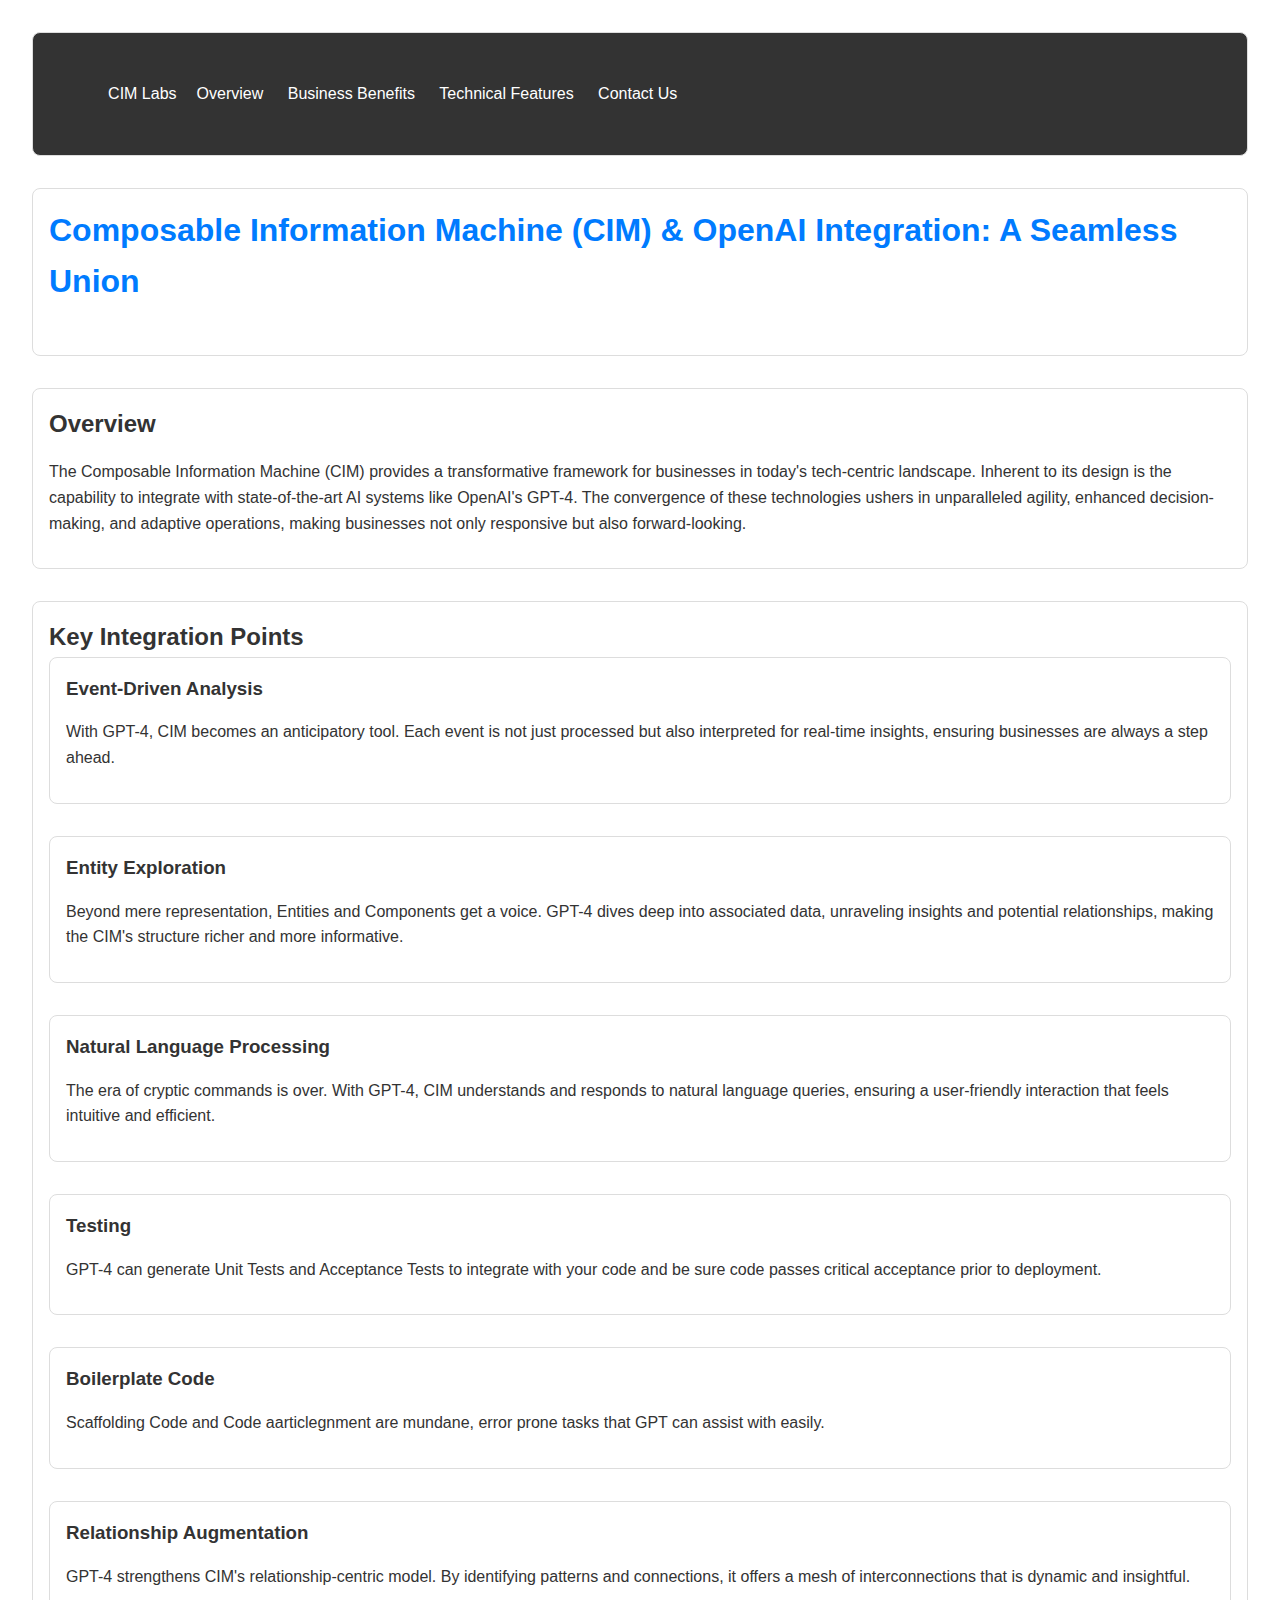
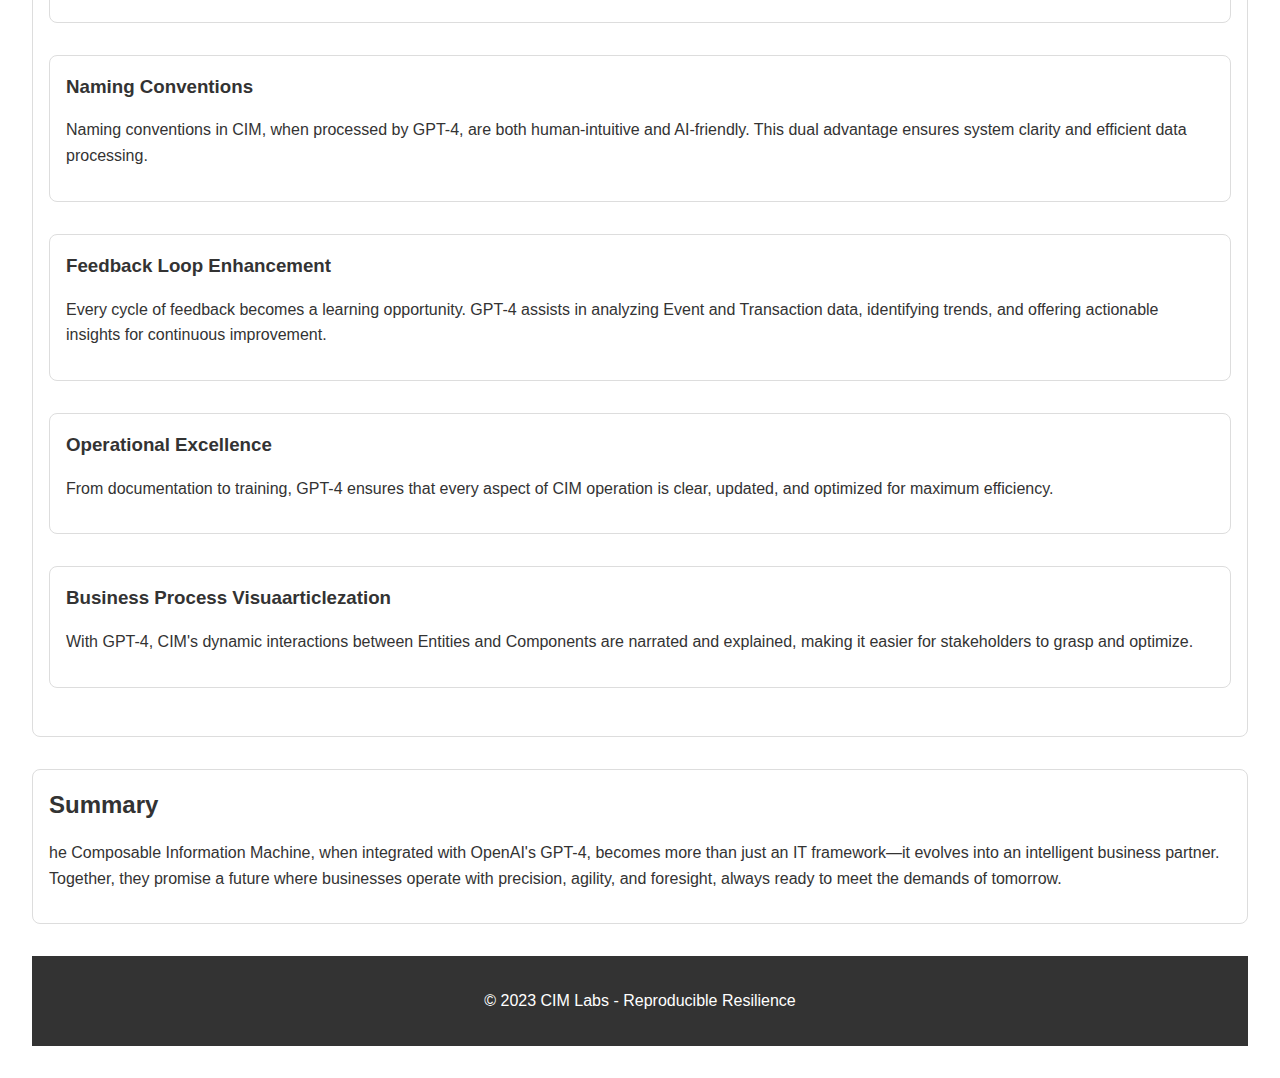
==== docs/ai.html @ 06c5a60d "relocate" ====
<!DOCTYPE html>
<html lang="en">

<head>
    <meta charset="UTF-8">
    <meta http-equiv="X-UA-Compatible" content="IE=edge">
    <meta name="viewport" content="width=device-width, initial-scale=1.0">
    <title>Composable Information Machine (CIM) & OpenAI Integration: A Seamless Union</title>
    <link rel="stylesheet" href="styles.css">
</head>

<body>
    <header>
        <nav>
            <div id="logo"><a href="./index.html">CIM Labs</a></div>
            <ul>
                <li><a href="./overview.html">Overview</a></li>
                <li><a href="./blueprint.html">Business Benefits</a></li>
                <li><a href="./technology.html">Technical Features</a></li>
                <li><a href="./index.html#contact">Contact Us</a></li>
            </ul>
        </nav>
    </header>

    <section id="intro">
        <h1>Composable Information Machine (CIM) & OpenAI Integration: A Seamless Union</h1>
    </section>

    <section id="overview">
        <h2>Overview</h2>
        <p>The Composable Information Machine (CIM) provides a transformative framework for businesses in today's tech-centric landscape. Inherent to its design is the capability to integrate with state-of-the-art AI systems like OpenAI's GPT-4. The convergence of these technologies ushers in unparalleled agility, enhanced decision-making, and adaptive operations, making businesses not only responsive but also forward-looking.</p>
    </section>

    <section id="integrationpoints">
        <h2>Key Integration Points</h2>

        <article>
            <h3>Event-Driven Analysis</h3>
            <p>With GPT-4, CIM becomes an anticipatory tool. Each event is not just processed but also interpreted for real-time insights, ensuring businesses are always a step ahead.</p>
        </article>

        <article>
            <h3>Entity Exploration</h3>
            <p>Beyond mere representation, Entities and Components get a voice. GPT-4 dives deep into associated data, unraveling insights and potential relationships, making the CIM's structure richer and more informative.</p>    
        </article>

        <article>
            <h3>Natural Language Processing</h3>
            <p>The era of cryptic commands is over. With GPT-4, CIM understands and responds to natural language queries, ensuring a user-friendly interaction that feels intuitive and efficient.</p>    
        </article>
            
        <article>
            <h3>Testing</h3>
            <p>GPT-4 can generate Unit Tests and Acceptance Tests to integrate with your code and be sure code passes critical acceptance prior to deployment.</p>    
        </article>

        <article>
            <h3>Boilerplate Code</h3>
            <p>Scaffolding Code and Code aarticlegnment are mundane, error prone tasks that GPT can assist with easily.</p>    
        </article>

        <article>
            <h3>Relationship Augmentation</h3>
            <p>GPT-4 strengthens CIM's relationship-centric model. By identifying patterns and connections, it offers a mesh of interconnections that is dynamic and insightful.</p>    
        </article>

        <article>
            <h3>Naming Conventions</h3>
            <p>Naming conventions in CIM, when processed by GPT-4, are both human-intuitive and AI-friendly. This dual advantage ensures system clarity and efficient data processing.</p>    
        </article>

        <article>
            <h3>Feedback Loop Enhancement</h3>
            <p>Every cycle of feedback becomes a learning opportunity. GPT-4 assists in analyzing Event and Transaction data, identifying trends, and offering actionable insights for continuous improvement.</p>    
        </article>

        <article>
            <h3>Operational Excellence</h3>
            <p>From documentation to training, GPT-4 ensures that every aspect of CIM operation is clear, updated, and optimized for maximum efficiency.</p>    
        </article>
        
        <article>
            <h3>Business Process Visuaarticlezation</h3>
            <p>With GPT-4, CIM's dynamic interactions between Entities and Components are narrated and explained, making it easier for stakeholders to grasp and optimize.</p>    
        </article>
    </section>

    <section id="summary">
        <h2>Summary</h2>
        <p>he Composable Information Machine, when integrated with OpenAI's GPT-4, becomes more than just an IT framework—it evolves into an intelligent business partner. Together, they promise a future where businesses operate with precision, agility, and foresight, always ready to meet the demands of tomorrow.</p>
    </section>

    <footer>
        <p>&copy; 2023 CIM Labs - Reproducible Resilience</p>
    </footer>

</body>
</html>
---- docs/styles.css ----
body {
    font-family: Arial, sans-serif;
    margin: 2em;
    line-height: 1.6;
    color: #333;
}

header, nav {
    background-color: #333;
    color: white;
    padding: 1rem 5%;
    display: flex;
    justify-content: space-between;
    align-items: center;
}

nav ul {
    list-style-type: none;
    padding: 0;
}

nav li {
    display: inline;
    margin-left: 20px;
}

nav a {
    color: white;
    text-decoration: none;
    transition: color 0.3s;
}

nav a:hover {
    color: #ddd;
}

h1, h2, h3 {
    margin: 0;
}
h1 {
    margin-bottom: 1em;
    color: #007BFF;
}

ul {
    padding-left: 1em;
    list-style-type: none;
}

li {
    margin-bottom: 0.5em;
}

#hero {
    background-color: #0099cc;
    color: white;
    text-align: center;
    padding: 5% 0;
}

#hero button {
    padding: 0.5rem 1rem;
    font-size: 1rem;
    cursor: pointer;
    margin-top: 2rem;
}

header, section {
    margin-bottom: 2em;
    padding: 1em;
    border: 1px solid #ddd;
    border-radius: 8px;
}

article {
    margin-bottom: 2em;
    padding: 1em;
    border: 1px solid #ddd;
    border-radius: 8px;
}

footer {
    background-color: #333;
    color: white;
    text-align: center;
    padding: 1rem 0;
}

form {
    display: flex;
    flex-direction: column;
    gap: 1rem;
}

input, textarea, button {
    padding: 0.5rem;
    font-size: 1rem;
}

.row {
    display: flex;
  }
  
  .column {
    flex: 50%;
  }
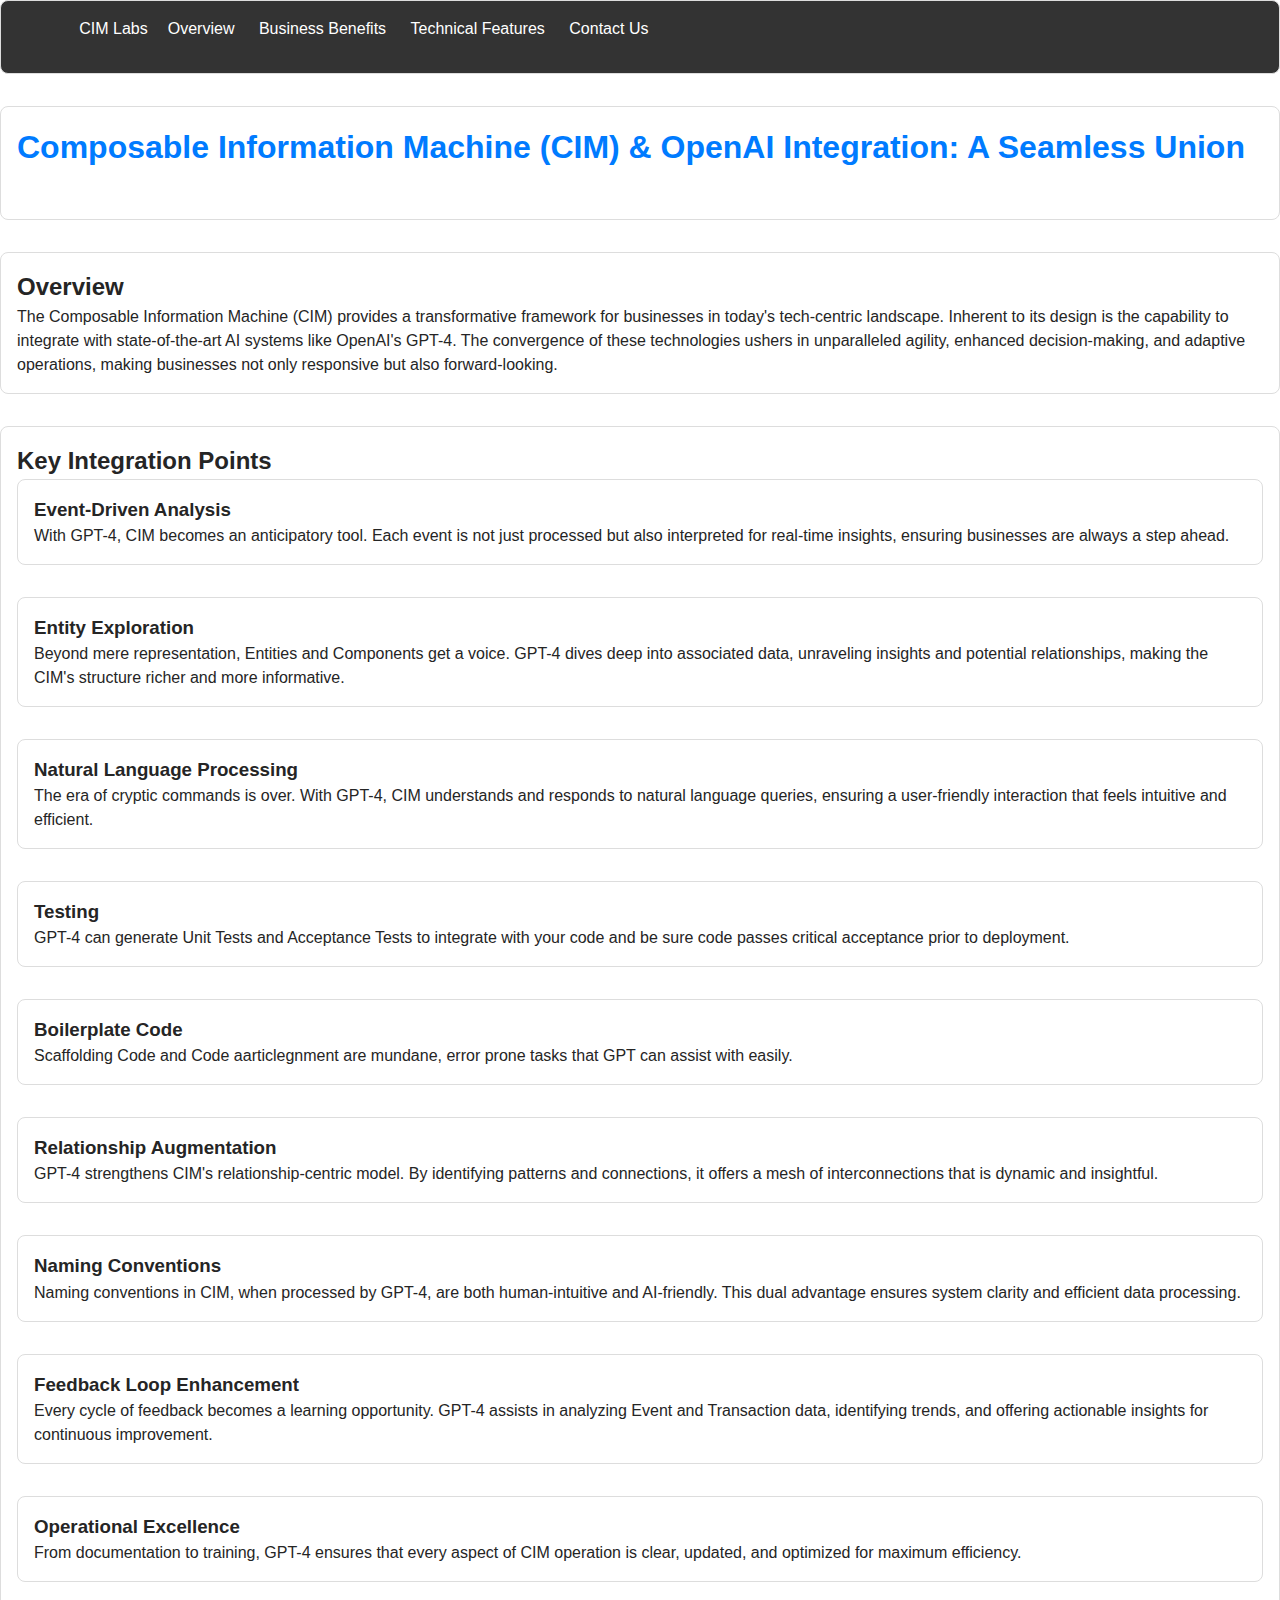
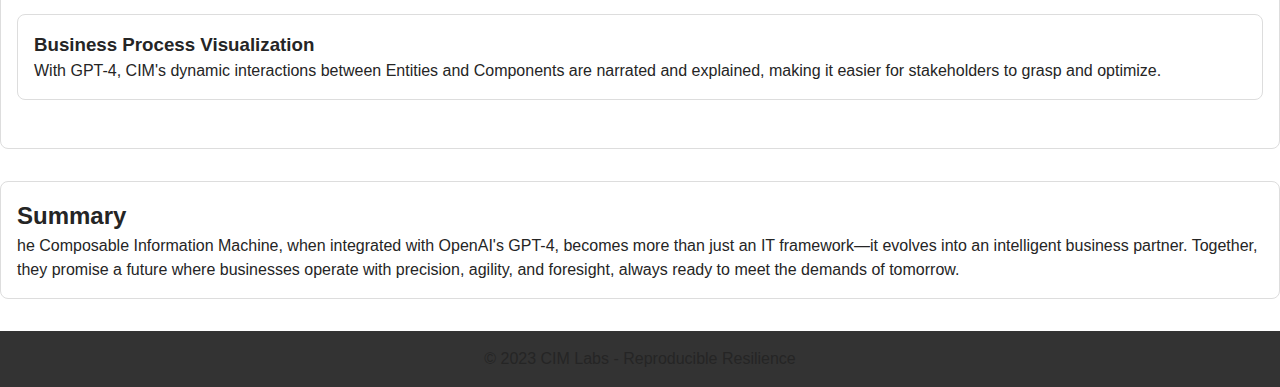
==== commit c5bb02b4: "typo" ====
--- a/docs/ai.html
+++ b/docs/ai.html
@@ -80,7 +80,7 @@
         </article>
         
         <article>
-            <h3>Business Process Visuaarticlezation</h3>
+            <h3>Business Process Visualization</h3>
             <p>With GPT-4, CIM's dynamic interactions between Entities and Components are narrated and explained, making it easier for stakeholders to grasp and optimize.</p>    
         </article>
     </section>
--- a/docs/styles.css
+++ b/docs/styles.css
@@ -1,14 +1,21 @@
-body {
-    font-family: Arial, sans-serif;
-    margin: 2em;
-    line-height: 1.6;
-    color: #333;
+body, p, div, h1, h2, h3, h4, h5, h6, table, tbody, tr, td, span, blockquote, a, abbr, address, cite, code, img, ul, ol, li, dl, dd, dt, form, label, fieldset, caption, input, textarea, button {
+	border:0;
+	outline:0;
+	font-family:Arial, Helvetica, Sans-Serif;
+	color:#252525;
+	vertical-align:baseline;
+	list-style:none;
+	text-decoration:none;
+	line-height:1.5em;
+	margin:0;
+	padding:0
 }
 
 header, nav {
     background-color: #333;
     color: white;
     padding: 1rem 5%;
+    padding-top: 0;
     display: flex;
     justify-content: space-between;
     align-items: center;
@@ -52,7 +59,7 @@
 }
 
 #hero {
-    background-color: #0099cc;
+    background-color: #610c0c;
     color: white;
     text-align: center;
     padding: 5% 0;
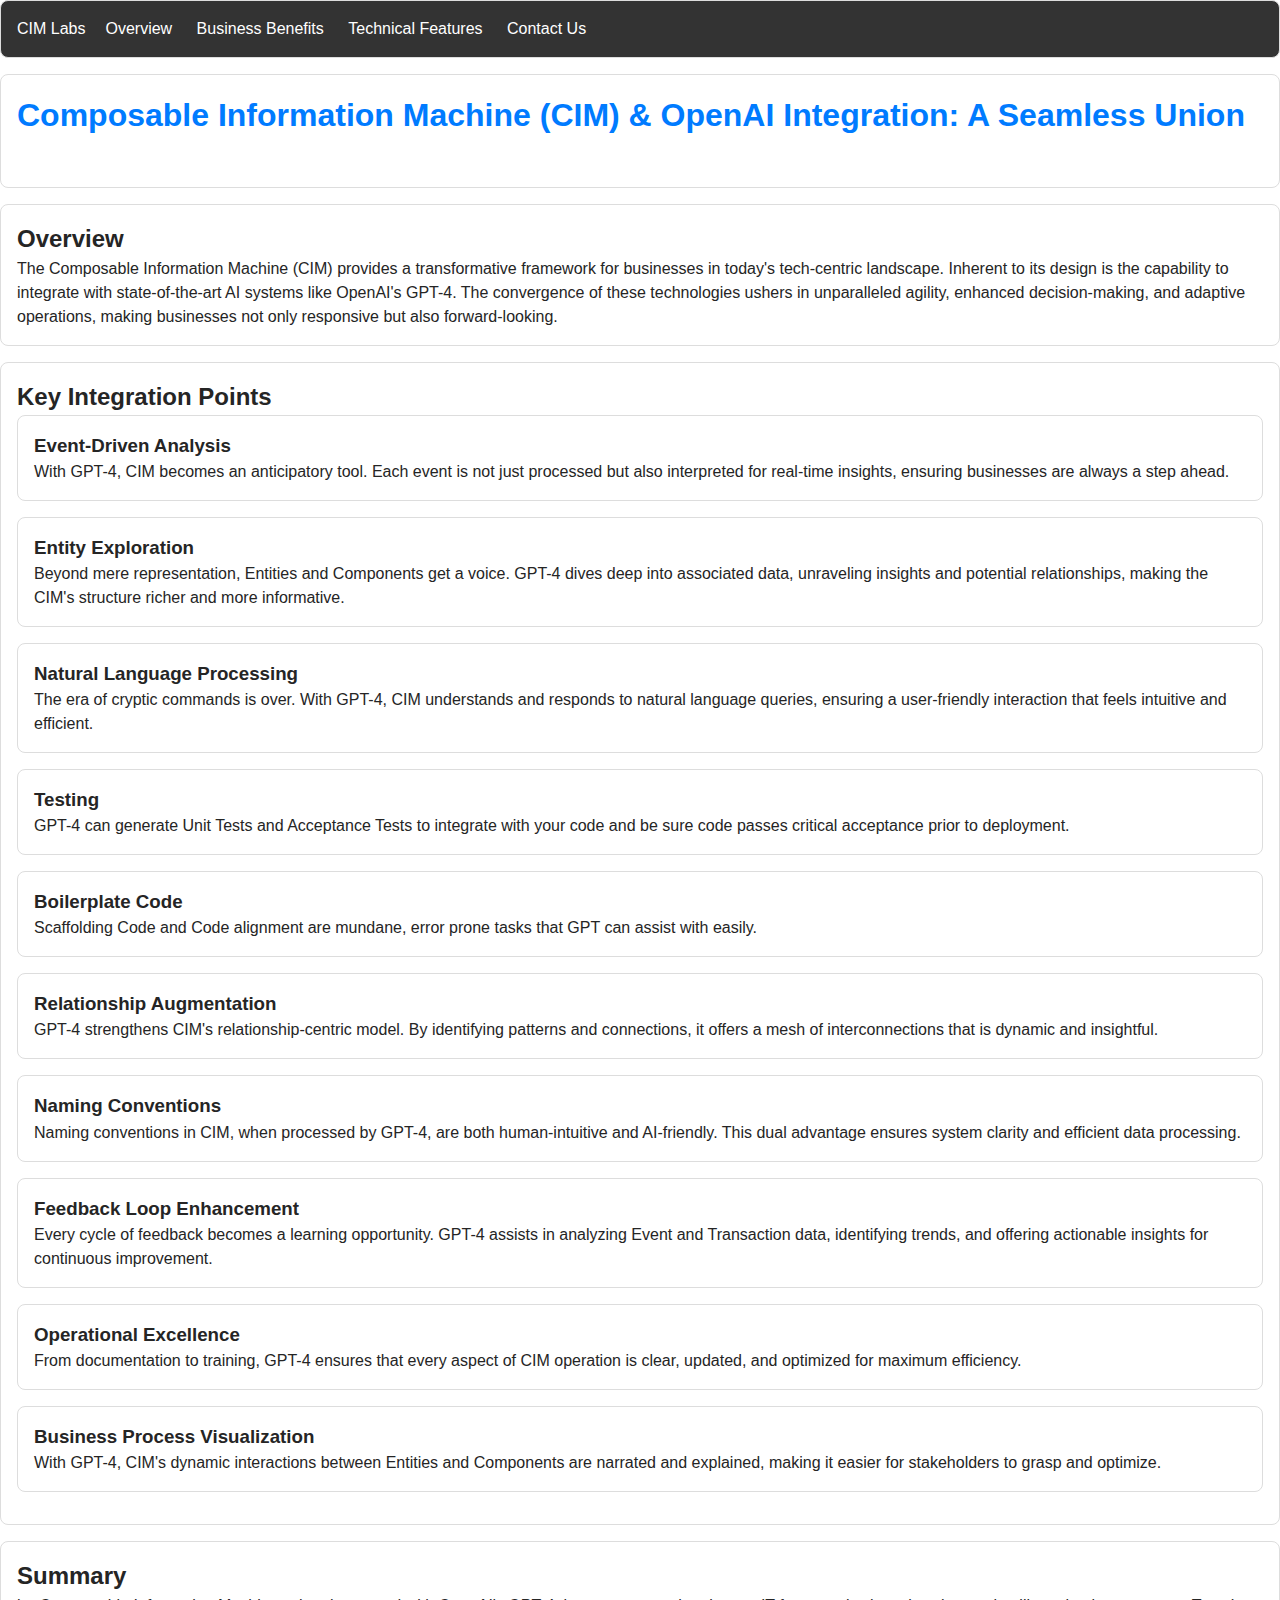
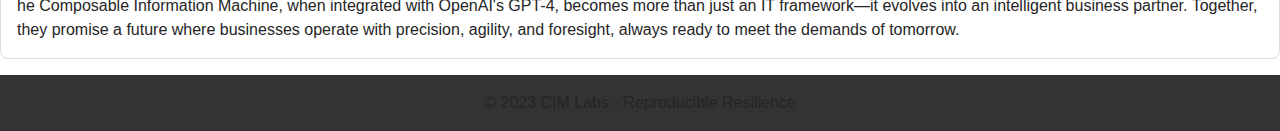
==== commit b7a7a3f3: "fixes" ====
--- a/docs/ai.html
+++ b/docs/ai.html
@@ -56,7 +56,7 @@
 
         <article>
             <h3>Boilerplate Code</h3>
-            <p>Scaffolding Code and Code aarticlegnment are mundane, error prone tasks that GPT can assist with easily.</p>    
+            <p>Scaffolding Code and Code alignment are mundane, error prone tasks that GPT can assist with easily.</p>    
         </article>
 
         <article>
--- a/docs/styles.css
+++ b/docs/styles.css
@@ -14,11 +14,11 @@
 header, nav {
     background-color: #333;
     color: white;
-    padding: 1rem 5%;
-    padding-top: 0;
+    padding: 0;
     display: flex;
     justify-content: space-between;
     align-items: center;
+    margin: 0;
 }
 
 nav ul {
@@ -41,9 +41,10 @@
     color: #ddd;
 }
 
-h1, h2, h3 {
+h1, h2, h3, h4 {
     margin: 0;
 }
+
 h1 {
     margin-bottom: 1em;
     color: #007BFF;
@@ -62,7 +63,7 @@
     background-color: #610c0c;
     color: white;
     text-align: center;
-    padding: 5% 0;
+    padding: 1% 0;
 }
 
 #hero button {
@@ -73,14 +74,14 @@
 }
 
 header, section {
-    margin-bottom: 2em;
+    margin-bottom: 1em;
     padding: 1em;
     border: 1px solid #ddd;
     border-radius: 8px;
 }
 
 article {
-    margin-bottom: 2em;
+    margin-bottom: 1em;
     padding: 1em;
     border: 1px solid #ddd;
     border-radius: 8px;
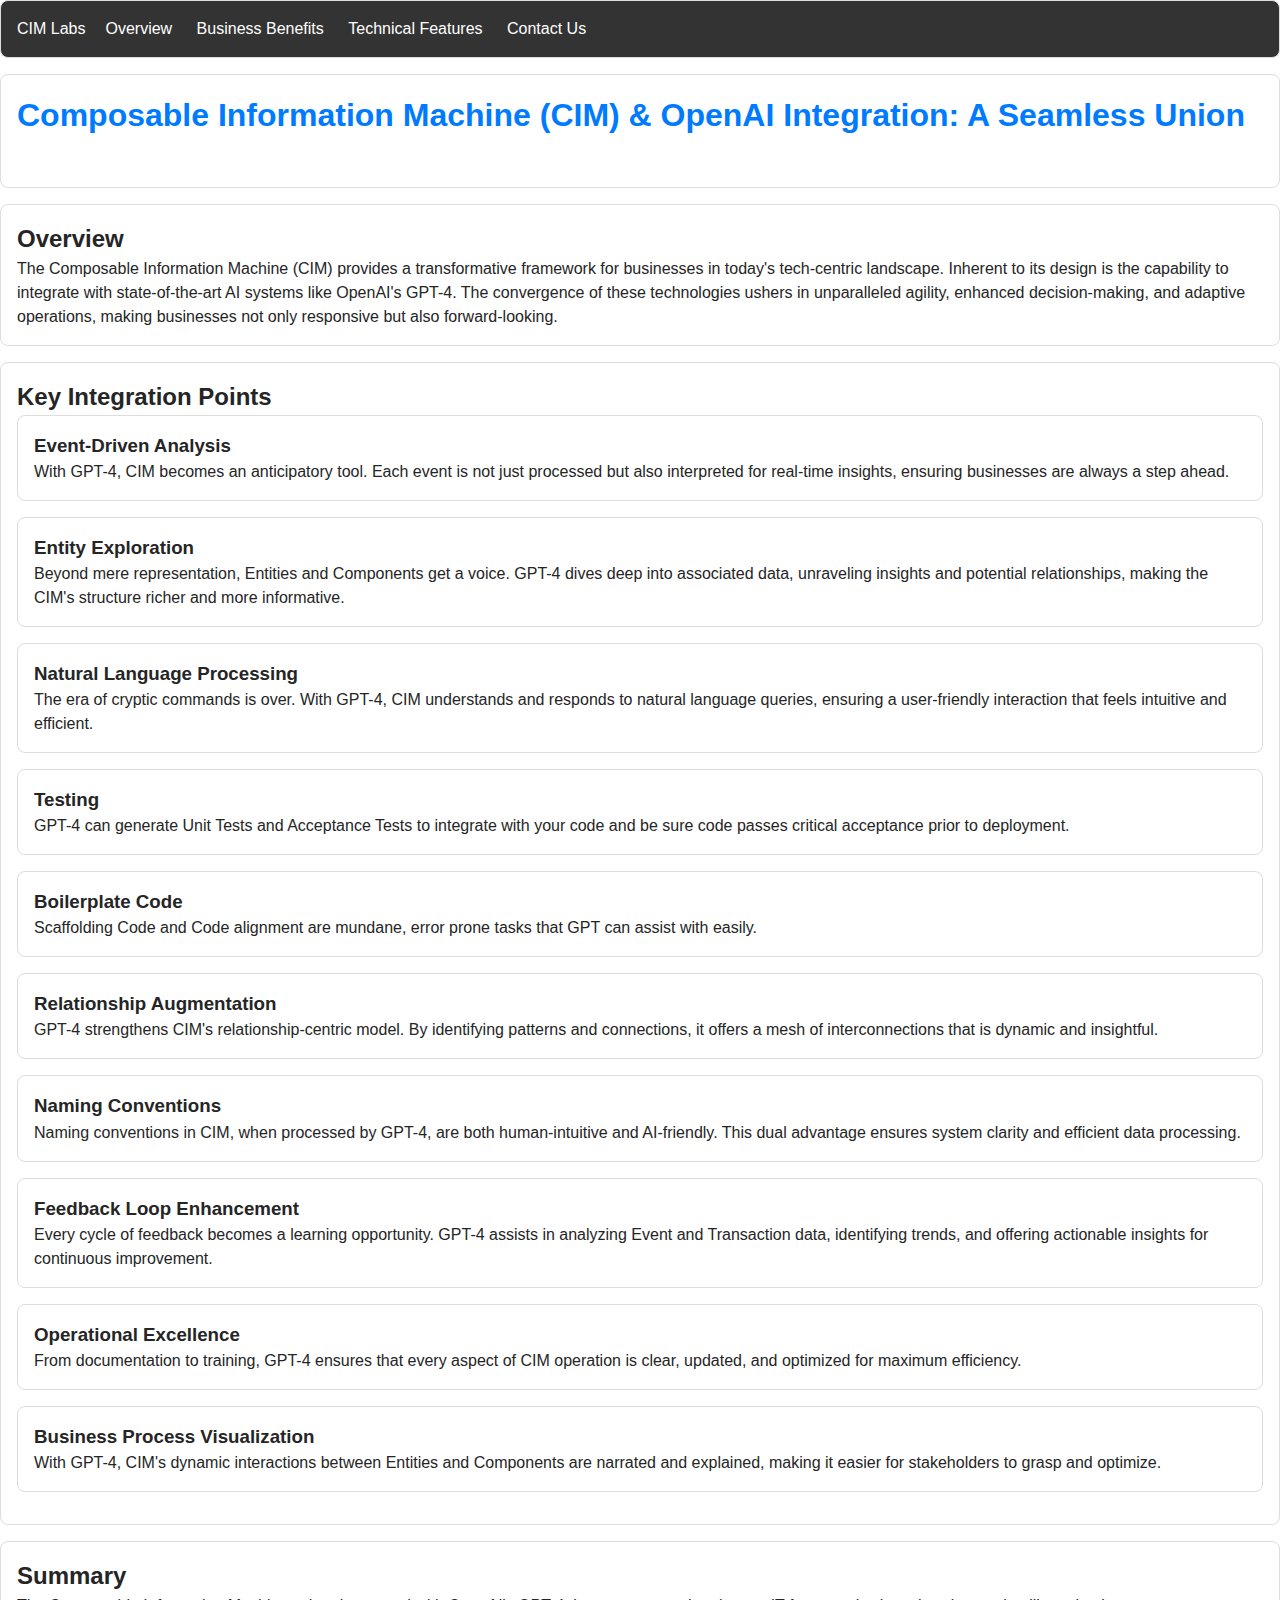
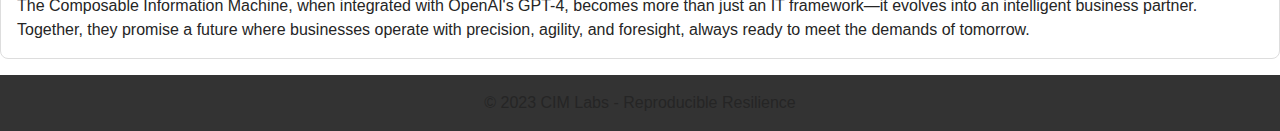
==== commit a99f95df: "styles" ====
--- a/docs/ai.html
+++ b/docs/ai.html
@@ -87,7 +87,7 @@
 
     <section id="summary">
         <h2>Summary</h2>
-        <p>he Composable Information Machine, when integrated with OpenAI's GPT-4, becomes more than just an IT framework—it evolves into an intelligent business partner. Together, they promise a future where businesses operate with precision, agility, and foresight, always ready to meet the demands of tomorrow.</p>
+        <p>The Composable Information Machine, when integrated with OpenAI's GPT-4, becomes more than just an IT framework—it evolves into an intelligent business partner. Together, they promise a future where businesses operate with precision, agility, and foresight, always ready to meet the demands of tomorrow.</p>
     </section>
 
     <footer>
--- a/docs/styles.css
+++ b/docs/styles.css
@@ -87,6 +87,24 @@
     border-radius: 8px;
 }
 
+section.h1 {
+    margin: 0;
+    color: #007BFF;
+}
+
+article.h2 {
+    margin: 0;
+}
+
+article.p {
+    margin: 0;
+    margin-top: 1em;
+    color: #007BFF;
+}
+
+
+
+
 footer {
     background-color: #333;
     color: white;
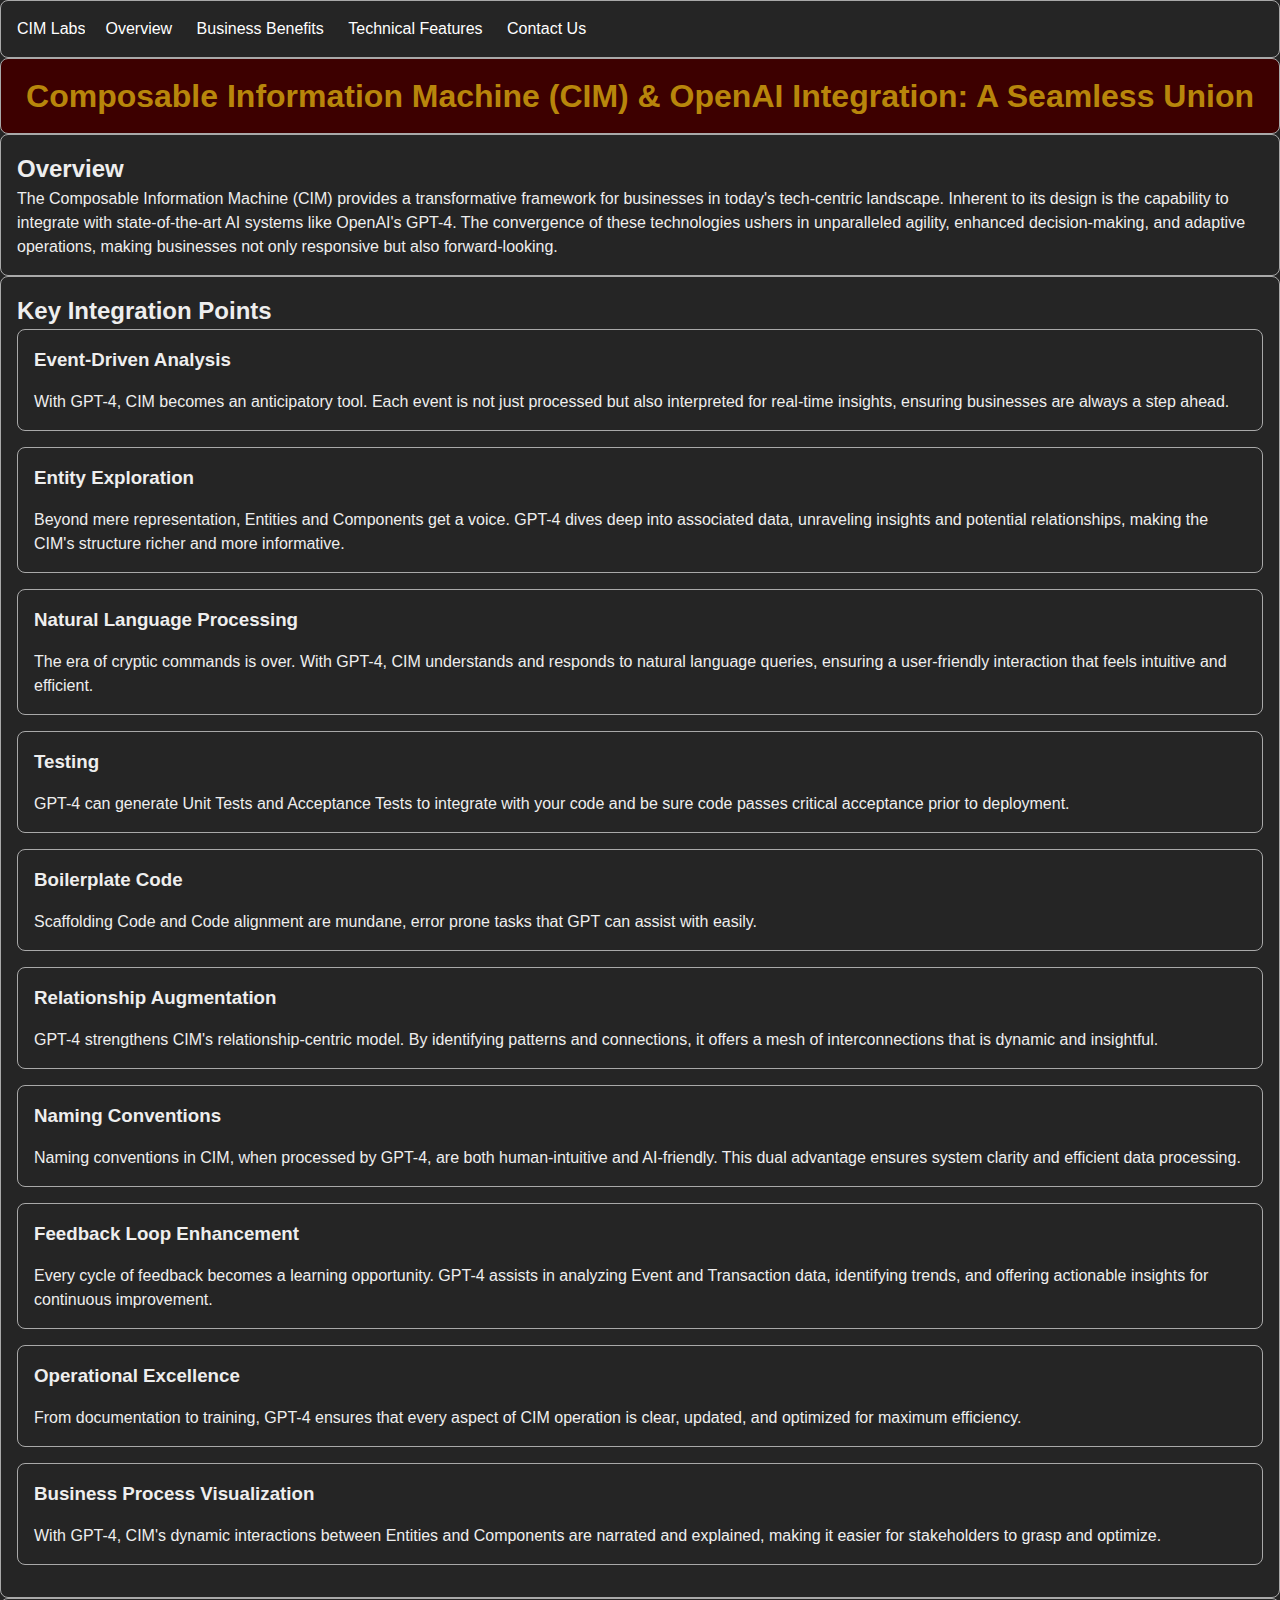
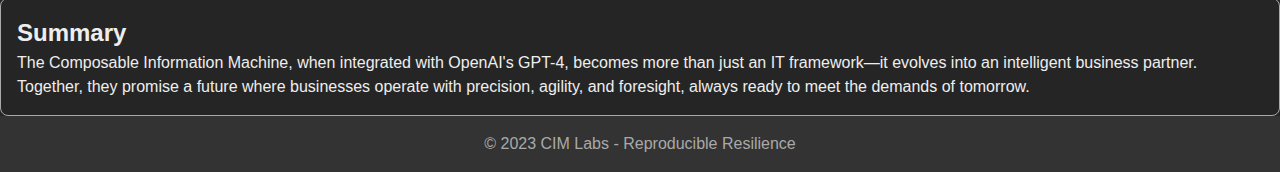
==== commit d03e9897: "cleanup" ====
--- a/docs/ai.html
+++ b/docs/ai.html
@@ -22,7 +22,7 @@
         </nav>
     </header>
 
-    <section id="intro">
+    <section id="hero">
         <h1>Composable Information Machine (CIM) & OpenAI Integration: A Seamless Union</h1>
     </section>
 
--- a/docs/styles.css
+++ b/docs/styles.css
@@ -2,7 +2,8 @@
 	border:0;
 	outline:0;
 	font-family:Arial, Helvetica, Sans-Serif;
-	color:#252525;
+    background-color: #252525;
+	color: #eee;
 	vertical-align:baseline;
 	list-style:none;
 	text-decoration:none;
@@ -12,7 +13,6 @@
 }
 
 header, nav {
-    background-color: #333;
     color: white;
     padding: 0;
     display: flex;
@@ -47,7 +47,7 @@
 
 h1 {
     margin-bottom: 1em;
-    color: #007BFF;
+    color: gold;
 }
 
 ul {
@@ -59,8 +59,90 @@
     margin-bottom: 0.5em;
 }
 
+header {
+    margin: 0;
+    padding: 1em;
+    border: 1px solid darkgrey;
+    border-radius: 8px;
+}
+
+section {
+    margin: 0;
+    padding: 1em;
+    border: 1px solid darkgrey;
+    border-radius: 8px;
+}
+
+article {
+    margin-bottom: 1em;
+    padding: 1em;
+    border: 1px solid darkgrey;
+    border-radius: 8px;
+}
+
+section h1 {
+    margin: 0;
+    color: gold;
+}
+
+article h2 {
+    margin: 0;
+}
+
+article p {
+    margin: 0;
+    margin-top: 1em;
+}
+
+footer {
+    background-color: #333;
+    color: #ddd;
+    text-align: center;
+    padding: 1rem 0;
+}
+
+footer p {
+    background-color: #333;
+    color:darkgray;
+}
+
+form {
+    display: flex;
+    flex-direction: column;
+    gap: 1rem;
+}
+
+input, textarea, button {
+    padding: 0.5rem;
+    font-size: 1rem;
+    border: darkgrey;
+    border-radius: .25rem;
+}
+
+.row {
+    display: flex;
+  }
+  
+  .column {
+    flex: 50%;
+  }
+
+
+/* IDs */
+
 #hero {
-    background-color: #610c0c;
+    background-color: #3d0000;
+    color: darkgoldenrod;
+    text-align: center;
+}
+
+#intro h1 {
+    background-color: #3d0000;    
+    color: darkgoldenrod;
+  }
+
+#hero {
+    background-color: #3d0000;
     color: white;
     text-align: center;
     padding: 1% 0;
@@ -73,60 +155,12 @@
     margin-top: 2rem;
 }
 
-header, section {
-    margin-bottom: 1em;
-    padding: 1em;
-    border: 1px solid #ddd;
-    border-radius: 8px;
+#hero h1 {
+    padding: 0;
+    background-color: #3d0000;    
+    color: darkgoldenrod;
 }
 
-article {
-    margin-bottom: 1em;
-    padding: 1em;
-    border: 1px solid #ddd;
-    border-radius: 8px;
+#hero p {
+    color: darkgray;
 }
-
-section.h1 {
-    margin: 0;
-    color: #007BFF;
-}
-
-article.h2 {
-    margin: 0;
-}
-
-article.p {
-    margin: 0;
-    margin-top: 1em;
-    color: #007BFF;
-}
-
-
-
-
-footer {
-    background-color: #333;
-    color: white;
-    text-align: center;
-    padding: 1rem 0;
-}
-
-form {
-    display: flex;
-    flex-direction: column;
-    gap: 1rem;
-}
-
-input, textarea, button {
-    padding: 0.5rem;
-    font-size: 1rem;
-}
-
-.row {
-    display: flex;
-  }
-  
-  .column {
-    flex: 50%;
-  }
